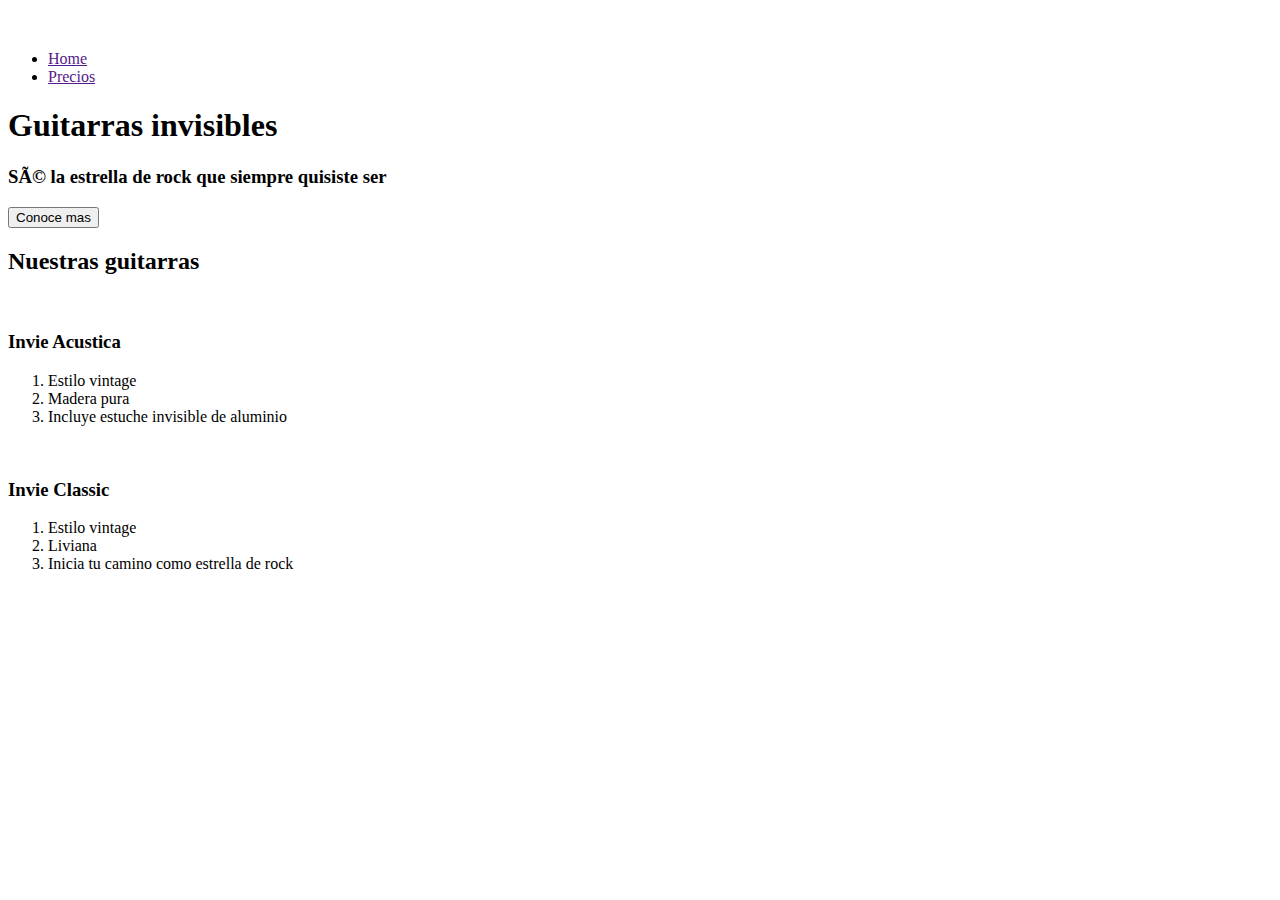
==== index.html @ 963929b4 "Estructura del 1° ejercicio web" ====
<!DOCTYPE html>
<html>
	<head>
		<meta charset=2"utf-8">
		<title>Invie - tus mejores guitarras!!</title>
	</head>

	<body>
		<header><!-- header -->
			<figure>
				<img src="">
			</figure>

			<nav> <!-- menu -->
				<ul>
					<li>
						<a href="">Home</a>
					</li>
					<li>
						<a href="">Precios</a>
					</li>
				</ul>
			</nav>
		</header>

		<section>	<!-- portada -->
			<h1>Guitarras invisibles</h1> <!-- titulo -->
			<h3>Sé la estrella de rock que siempre quisiste ser</h3>
			<button>Conoce mas</button>
		</section>

		<section>	<!-- guitarras -->
			<h2>Nuestras guitarras</h2>
			<article>
				<img src="">
				<h3>Invie Acustica</h3>
				<ol>
					<li>Estilo vintage</li>
					<li>Madera pura</li>	
					<li>Incluye estuche invisible de aluminio</li>	
				</ol>
			</article>

			<article>
				<img src="">
				<h3>Invie Classic</h3>
				<ol>
					<li>Estilo vintage</li>
					<li>Liviana</li>	
					<li>Inicia tu camino como estrella de rock</li>	
				</ol>
			</article>

		</section>

	</body>

</html>
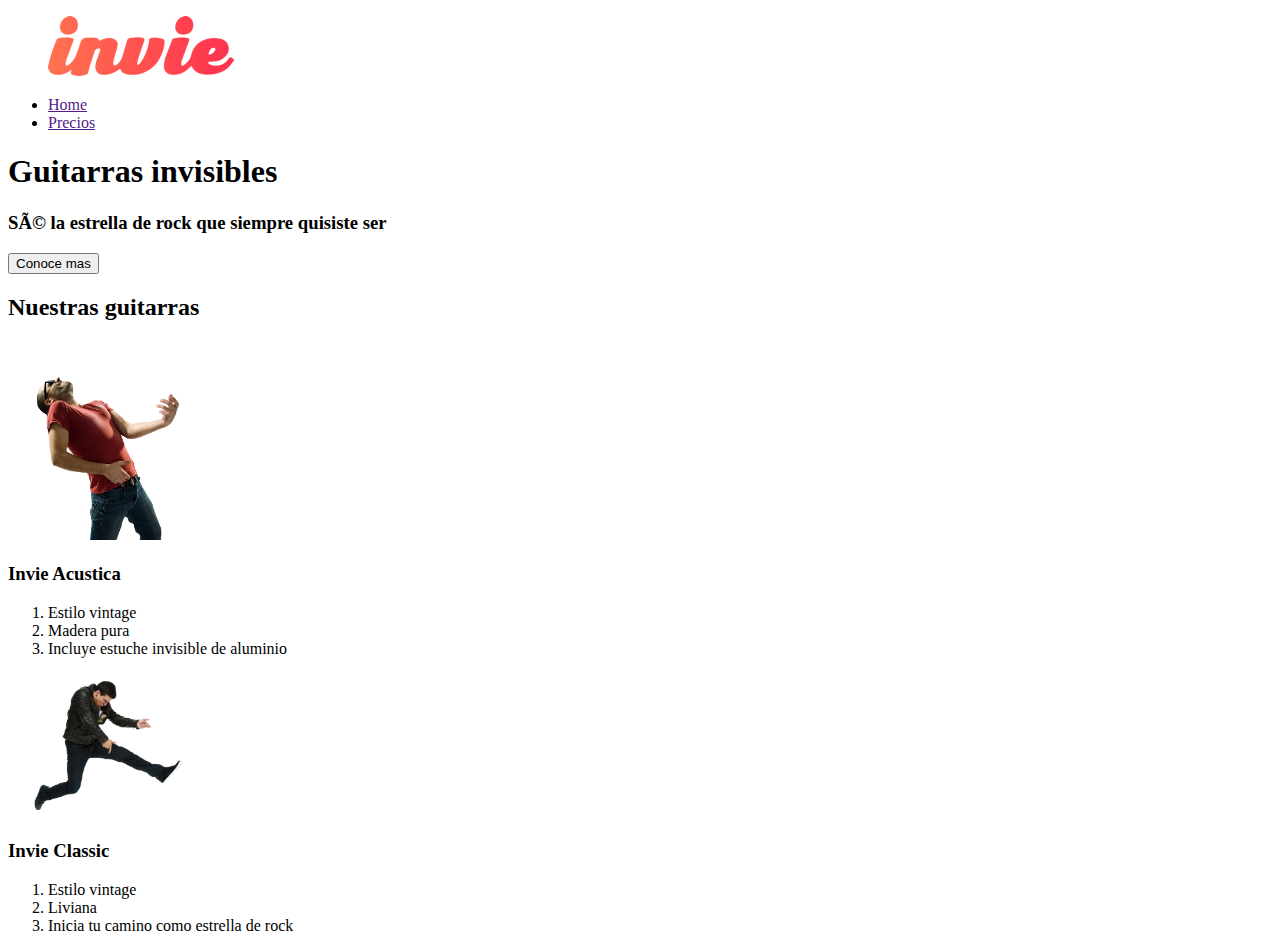
==== commit d8cb021d: "Agregando imagenes de la web" ====
--- a/index.html
+++ b/index.html
@@ -8,7 +8,7 @@
 	<body>
 		<header><!-- header -->
 			<figure>
-				<img src="">
+				<img src="images/invie.png" width="186" height="60" alt="Invie logo"/>
 			</figure>
 
 			<nav> <!-- menu -->
@@ -32,22 +32,22 @@
 		<section>	<!-- guitarras -->
 			<h2>Nuestras guitarras</h2>
 			<article>
-				<img src="">
+				<img src="images/invie-acustica.png" alt="Guitarra Invie Acustica" width="200"/>
 				<h3>Invie Acustica</h3>
 				<ol>
 					<li>Estilo vintage</li>
-					<li>Madera pura</li>	
-					<li>Incluye estuche invisible de aluminio</li>	
+					<li>Madera pura</li>
+					<li>Incluye estuche invisible de aluminio</li>
 				</ol>
 			</article>
 
 			<article>
-				<img src="">
+				<img src="images/invie-classic.png" alt="Guitarra Invie Acustica" width="200"/>
 				<h3>Invie Classic</h3>
 				<ol>
 					<li>Estilo vintage</li>
-					<li>Liviana</li>	
-					<li>Inicia tu camino como estrella de rock</li>	
+					<li>Liviana</li>
+					<li>Inicia tu camino como estrella de rock</li>
 				</ol>
 			</article>
 
@@ -55,4 +55,4 @@
 
 	</body>
 
-</html>+</html>
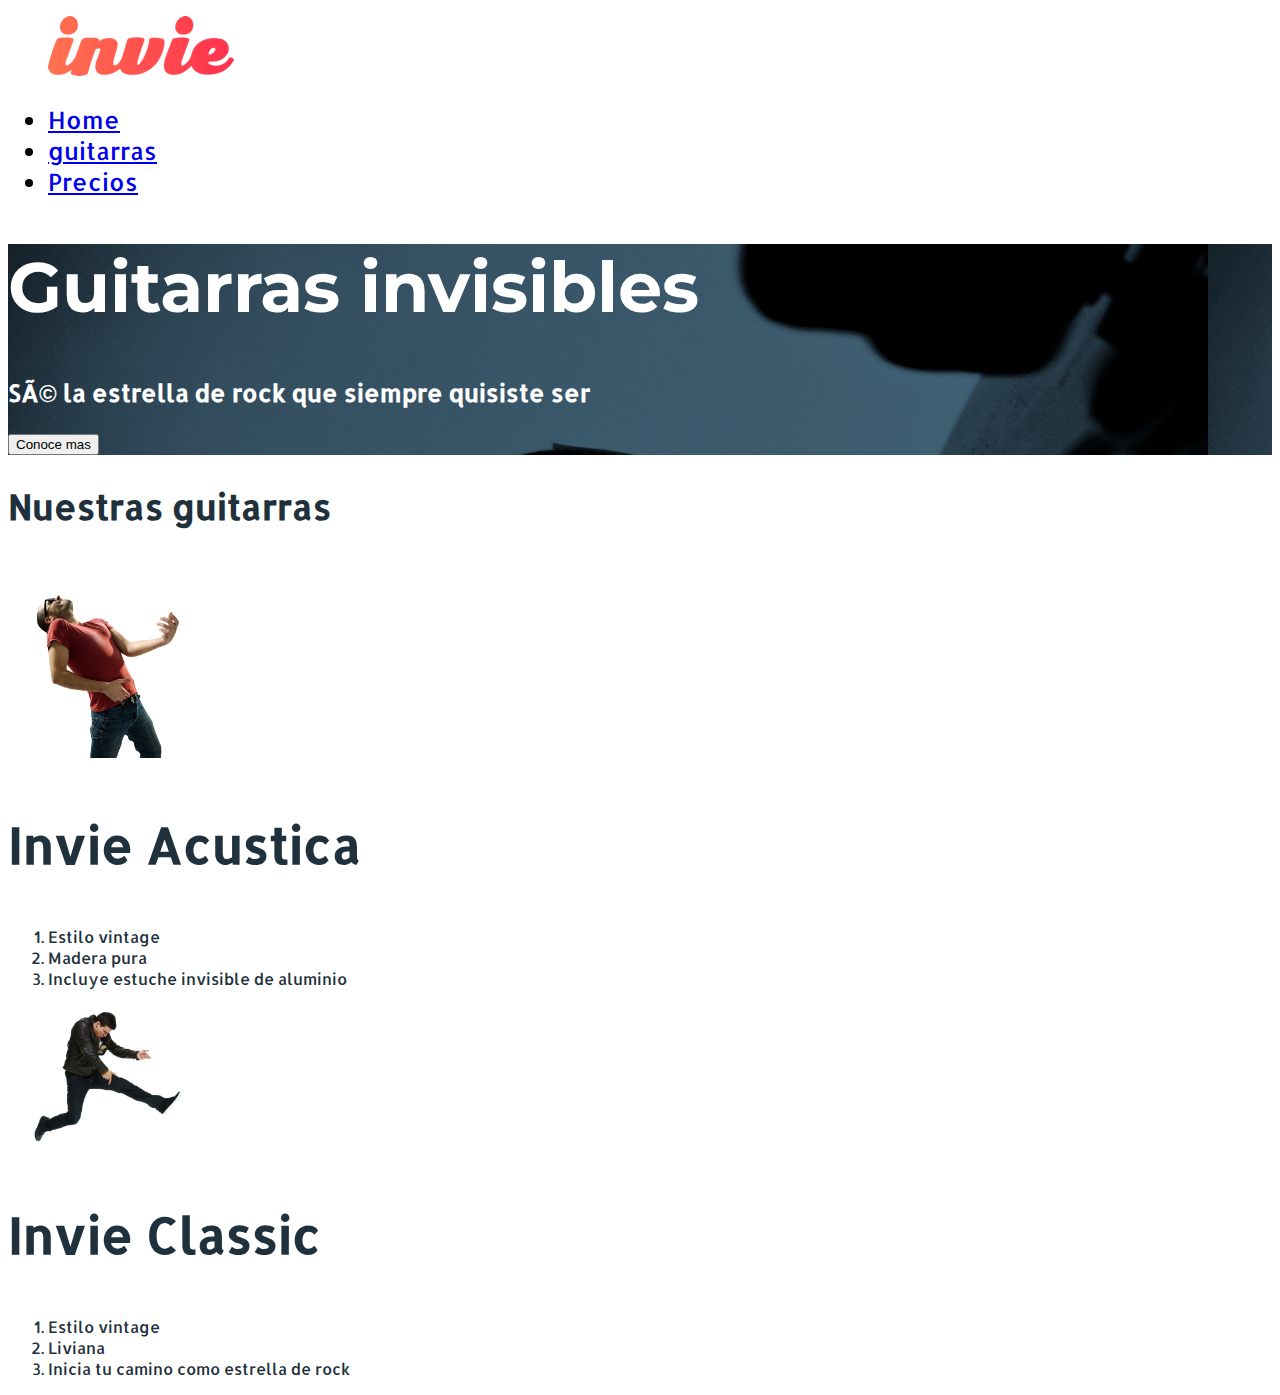
==== commit ee44ba99: "Manejo de estilos: clases, fuentes, fondo e indicador de etiquetas" ====
--- a/index.html
+++ b/index.html
@@ -3,37 +3,43 @@
 	<head>
 		<meta charset=2"utf-8">
 		<title>Invie - tus mejores guitarras!!</title>
+		<link href="https://fonts.googleapis.com/css?family=Montserrat" rel="stylesheet">
+		<link href="https://fonts.googleapis.com/css?family=Allerta|Montserrat" rel="stylesheet">
+		<link rel="stylesheet" href="css/invie.css"/>
 	</head>
 
 	<body>
-		<header><!-- header -->
+		<header id="header" class="header"><!-- header -->
 			<figure>
 				<img src="images/invie.png" width="186" height="60" alt="Invie logo"/>
 			</figure>
 
-			<nav> <!-- menu -->
+			<nav class="menu"> <!-- menu -->
 				<ul>
 					<li>
-						<a href="">Home</a>
+						<a href="index.html">Home</a>
 					</li>
 					<li>
-						<a href="">Precios</a>
+						<a href="#guitarras">guitarras</a>
+					</li>
+					<li>
+						<a href="precios.html">Precios</a>
 					</li>
 				</ul>
 			</nav>
 		</header>
 
-		<section>	<!-- portada -->
-			<h1>Guitarras invisibles</h1> <!-- titulo -->
-			<h3>Sé la estrella de rock que siempre quisiste ser</h3>
+		<section id="portada" class="portada">	<!-- portada -->
+			<h1 class="titulo">Guitarras invisibles</h1> <!-- titulo -->
+			<h3 class="title-a">Sé la estrella de rock que siempre quisiste ser</h3>
 			<button>Conoce mas</button>
 		</section>
 
-		<section>	<!-- guitarras -->
+		<section id="guitarras" class="guitarras">	<!-- guitarras -->
 			<h2>Nuestras guitarras</h2>
-			<article>
+			<article class="guitarra">
 				<img src="images/invie-acustica.png" alt="Guitarra Invie Acustica" width="200"/>
-				<h3>Invie Acustica</h3>
+				<h3 class="title-b">Invie Acustica</h3>
 				<ol>
 					<li>Estilo vintage</li>
 					<li>Madera pura</li>
@@ -41,9 +47,9 @@
 				</ol>
 			</article>
 
-			<article>
+			<article class="guitarra">
 				<img src="images/invie-classic.png" alt="Guitarra Invie Acustica" width="200"/>
-				<h3>Invie Classic</h3>
+				<h3 class="title-b">Invie Classic</h3>
 				<ol>
 					<li>Estilo vintage</li>
 					<li>Liviana</li>
--- a/css/invie.css
+++ b/css/invie.css
@@ -0,0 +1,30 @@
+
+body{
+  font-family: 'Allerta', sans-serif;
+}
+
+.titulo {
+  font-size: 70px;
+  font-family: 'Montserrat', sans-serif;
+}
+
+.title-a{
+  font-size: 24px;
+}
+.guitarras{
+  color: #1F313C;
+}
+.guitarras h2{
+  font-size: 35px;
+
+}
+.title-b{
+  font-size: 50px;
+}
+.portada{
+  background-image: url('../images/background.png') ;
+  color: white;
+}
+.menu{
+  font-size: 24px;
+}
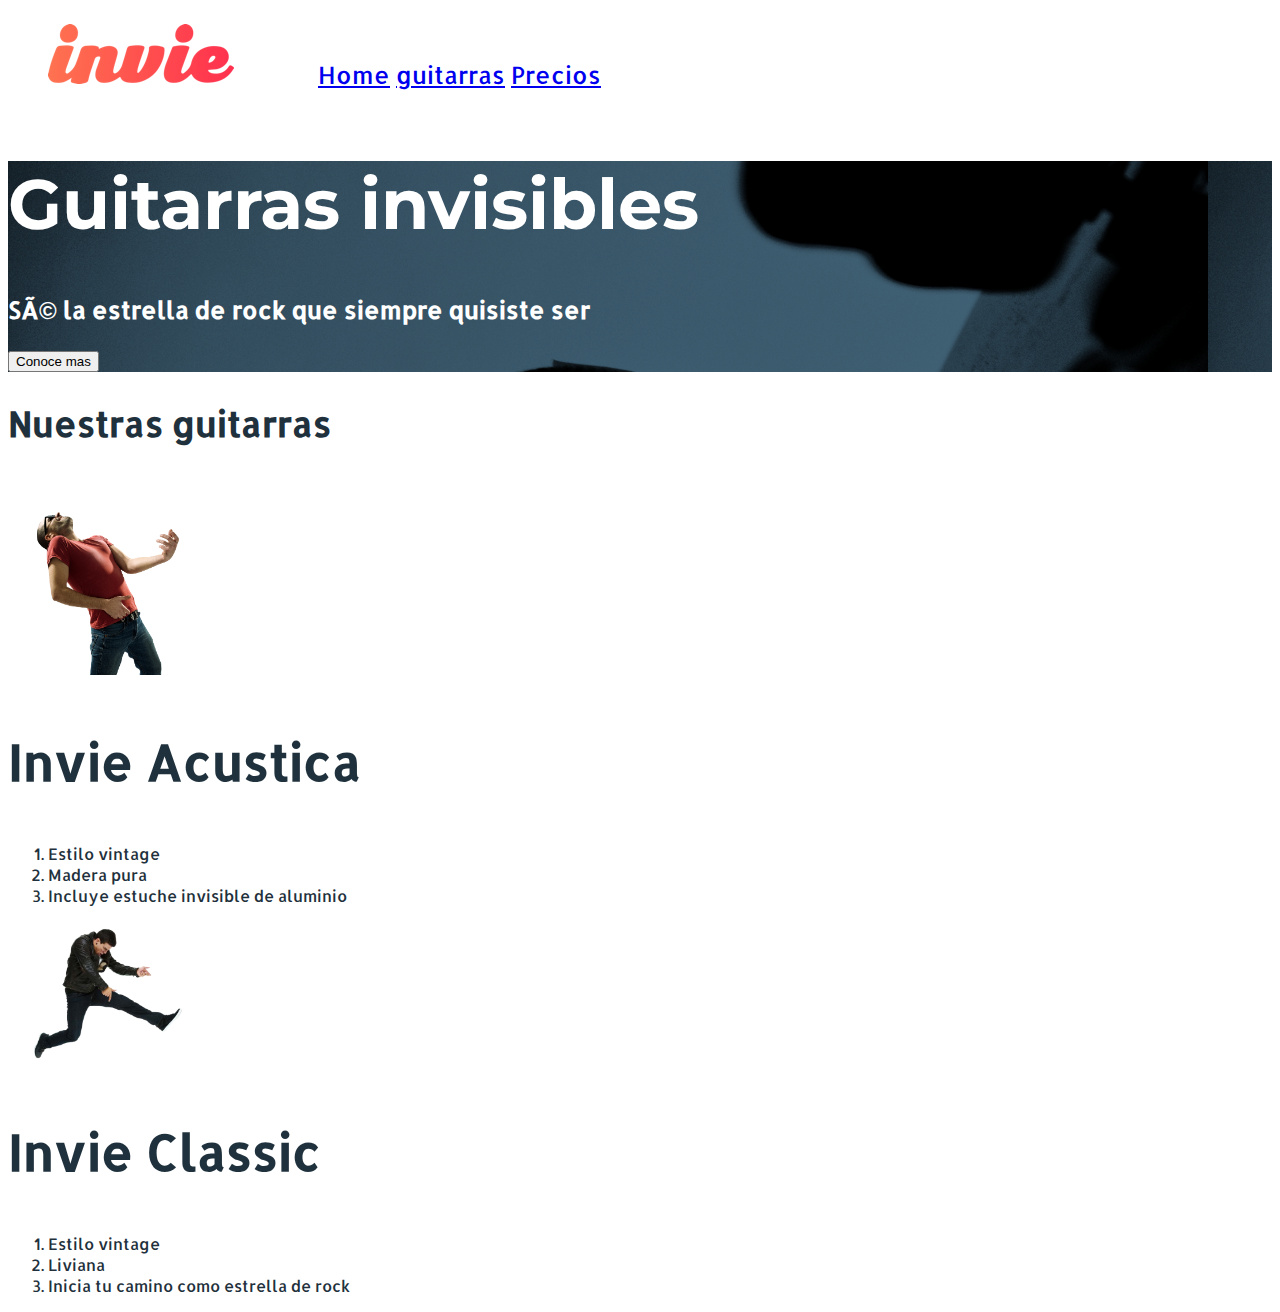
==== commit 919dd8a6: "Manejo de Display block e inline-block" ====
--- a/index.html
+++ b/index.html
@@ -10,7 +10,7 @@
 
 	<body>
 		<header id="header" class="header"><!-- header -->
-			<figure>
+			<figure class="logotipo">
 				<img src="images/invie.png" width="186" height="60" alt="Invie logo"/>
 			</figure>
 
--- a/css/invie.css
+++ b/css/invie.css
@@ -26,5 +26,13 @@
   color: white;
 }
 .menu{
+  display: inline-block;
   font-size: 24px;
 }
+
+.menu li{
+  display: inline-block;
+}
+.logotipo{
+  display: inline-block;
+}
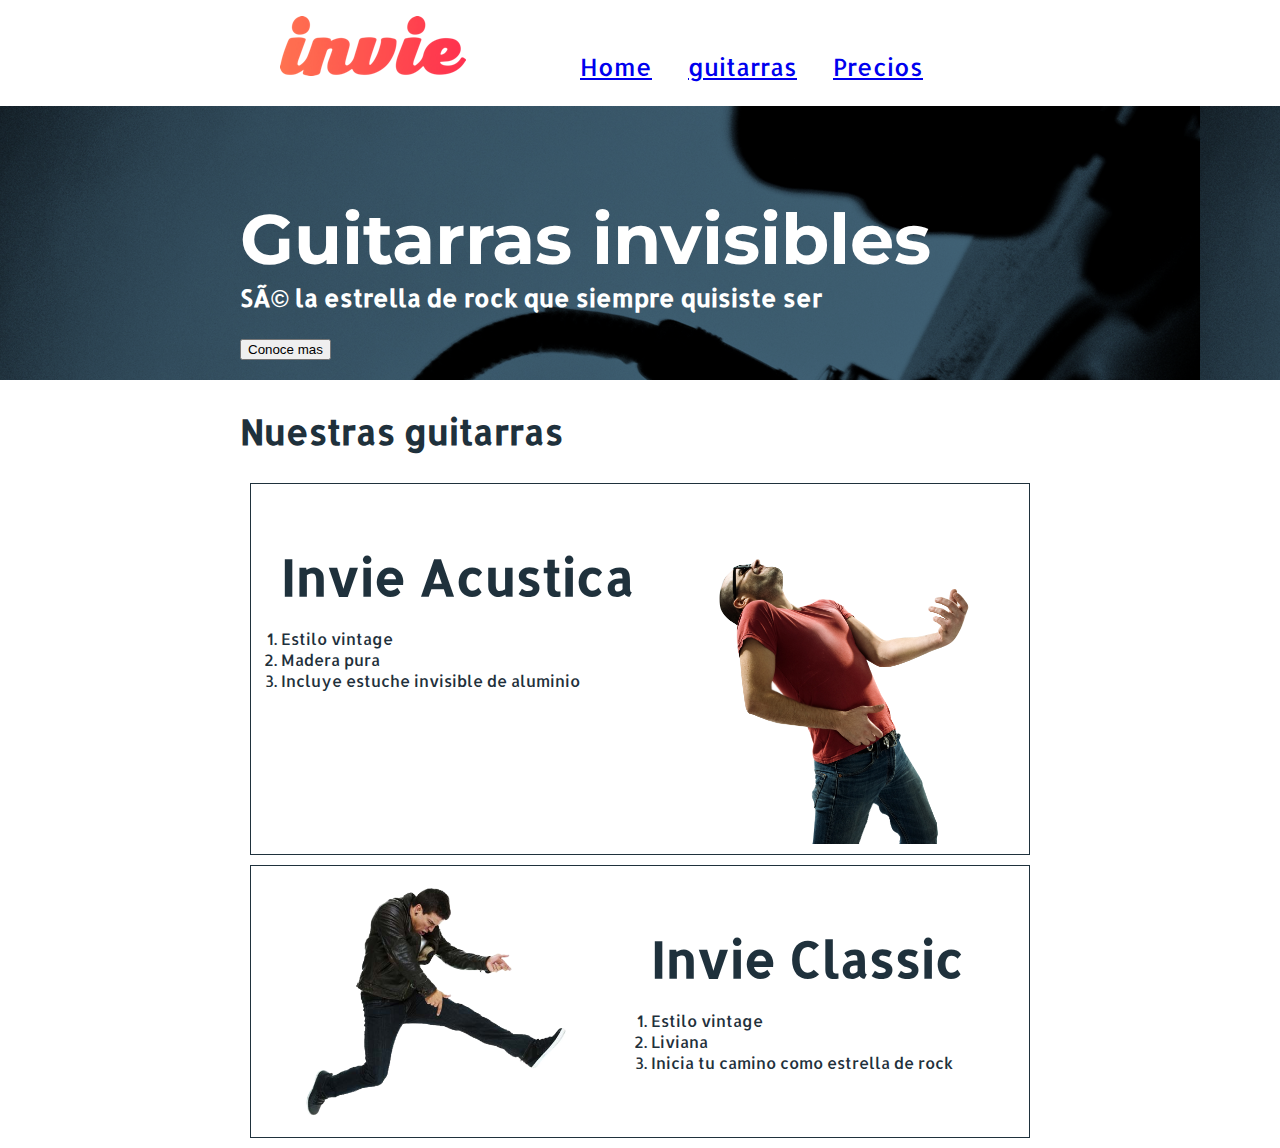
==== commit bef356b6: "Uso de float en las imagenes y padding para el acomodo de los elementos" ====
--- a/index.html
+++ b/index.html
@@ -9,7 +9,7 @@
 	</head>
 
 	<body>
-		<header id="header" class="header"><!-- header -->
+		<header id="header" class="header contenedor"><!-- header -->
 			<figure class="logotipo">
 				<img src="images/invie.png" width="186" height="60" alt="Invie logo"/>
 			</figure>
@@ -29,32 +29,41 @@
 			</nav>
 		</header>
 
-		<section id="portada" class="portada">	<!-- portada -->
+
+			<section id="portada" class="portada">	<!-- portada -->
+		<div class="contenedor">
+			<div class="contenedor">
 			<h1 class="titulo">Guitarras invisibles</h1> <!-- titulo -->
 			<h3 class="title-a">Sé la estrella de rock que siempre quisiste ser</h3>
 			<button>Conoce mas</button>
+		</div>
 		</section>
 
-		<section id="guitarras" class="guitarras">	<!-- guitarras -->
+		<section id="guitarras" class="guitarras contenedor">	<!-- guitarras -->
 			<h2>Nuestras guitarras</h2>
 			<article class="guitarra">
-				<img src="images/invie-acustica.png" alt="Guitarra Invie Acustica" width="200"/>
+				<img class="right" src="images/invie-acustica.png" alt="Guitarra Invie Acustica" width="350"/>
+			<div class="contenedor-guitarra-a">
 				<h3 class="title-b">Invie Acustica</h3>
 				<ol>
 					<li>Estilo vintage</li>
 					<li>Madera pura</li>
 					<li>Incluye estuche invisible de aluminio</li>
 				</ol>
+			</div>
+
 			</article>
 
 			<article class="guitarra">
-				<img src="images/invie-classic.png" alt="Guitarra Invie Acustica" width="200"/>
+				<img class="left" src="images/invie-classic.png" alt="Guitarra Invie Acustica" width="350"/>
+			<div class="contenedor-guitarra-b">
 				<h3 class="title-b">Invie Classic</h3>
 				<ol>
 					<li>Estilo vintage</li>
 					<li>Liviana</li>
 					<li>Inicia tu camino como estrella de rock</li>
 				</ol>
+			</div>
 			</article>
 
 		</section>
--- a/css/invie.css
+++ b/css/invie.css
@@ -1,29 +1,44 @@
-
+/**{
+  width: ;
+  height: ;
+  margin: 10px;
+  padding: 10px;
+  border: 2px solid red ;
+}*/
 body{
   font-family: 'Allerta', sans-serif;
+  margin: 0;
 }
 
 .titulo {
   font-size: 70px;
   font-family: 'Montserrat', sans-serif;
+  margin-top: 70px;
+  margin-bottom: 0;
 }
 
 .title-a{
   font-size: 24px;
+  margin-top: 0;
+
 }
 .guitarras{
   color: #1F313C;
 }
 .guitarras h2{
   font-size: 35px;
-
 }
 .title-b{
   font-size: 50px;
+  margin-bottom: 20px;
 }
 .portada{
   background-image: url('../images/background.png') ;
   color: white;
+  padding: 20px;
+}
+.portada button{
+  margin-bottom: 70px:
 }
 .menu{
   display: inline-block;
@@ -32,7 +47,37 @@
 
 .menu li{
   display: inline-block;
+  margin-left: 30px;
 }
 .logotipo{
   display: inline-block;
 }
+.contenedor {
+  width: 800px;
+  margin: auto;
+}
+
+.guitarra {
+  margin: 10px;
+  padding: 10px;
+  overflow: hidden;
+  border: 1px solid #1F313C;
+
+}
+.guitarra ol {
+  padding: 0;
+}
+.right {
+  float: right;
+}
+.left {
+  float: left;
+}
+
+.contenedor-guitarra-b {
+  margin-left: 370px;
+  padding-left: 20px;
+}
+.contenedor-guitarra-a {
+  padding-left: 20px;
+}
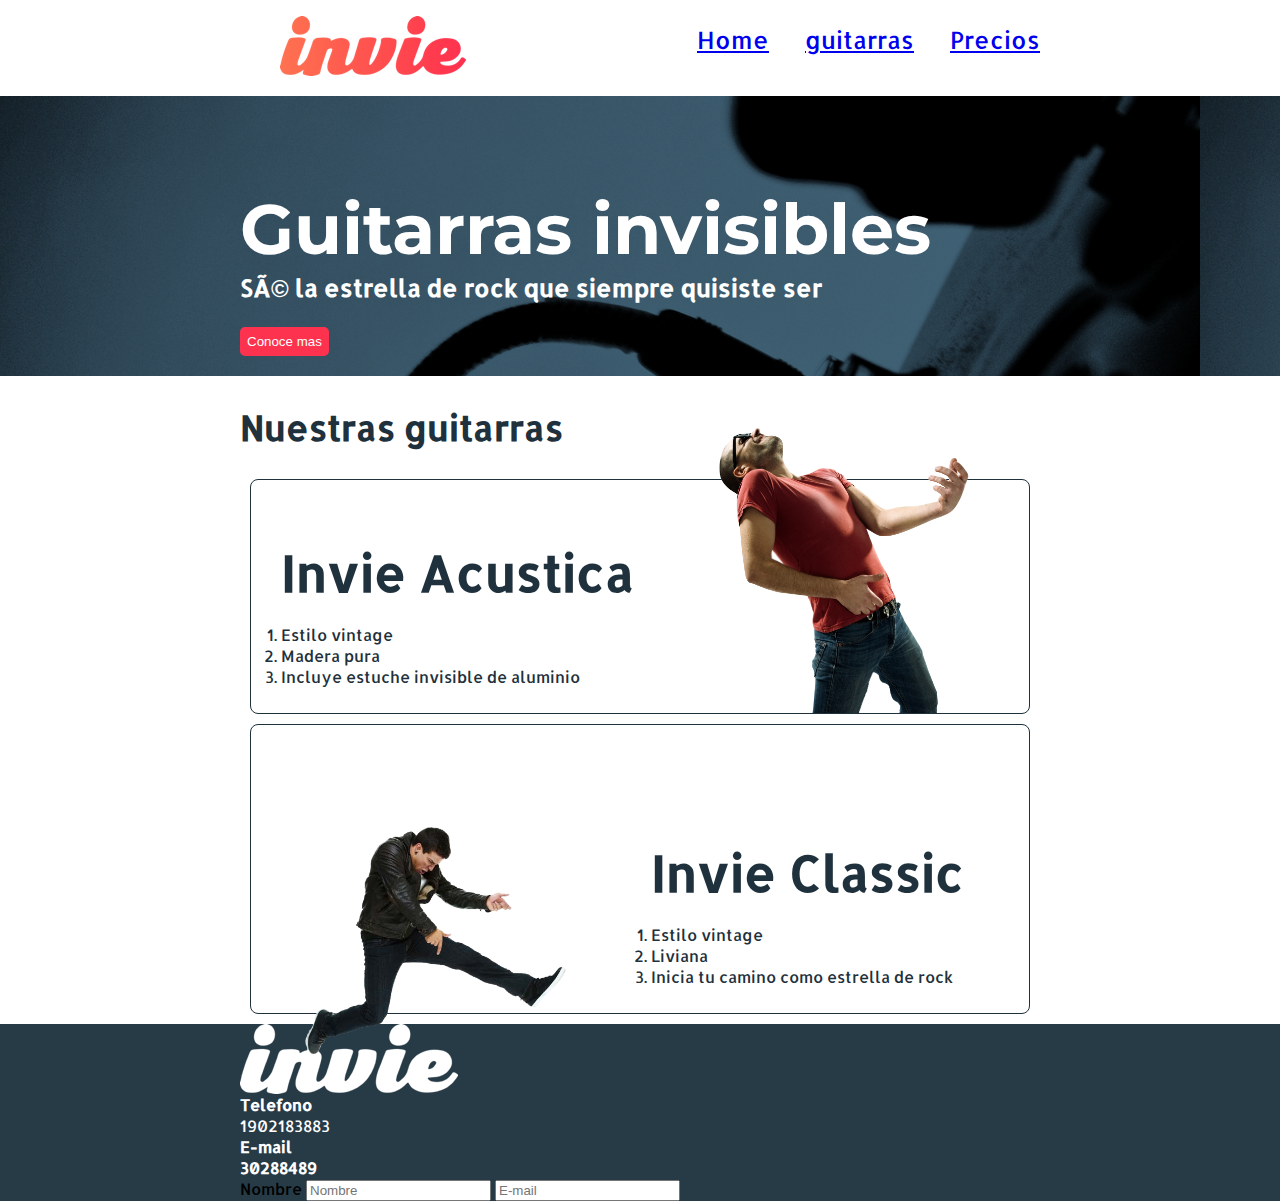
==== commit bbd16952: "Inicio de footer, campos de contacto funcionables" ====
--- a/index.html
+++ b/index.html
@@ -68,6 +68,23 @@
 
 		</section>
 
+		<footer class="footer">
+			<div class="contenedor">
+			<div class="contacto">
+					 <img src="images/invie-white.png" alt="logotipo_blanco"/>
+					<a href="tel:+570192987378"> <strong> Telefono </strong> <span>1902183883</span>  </a>
+					<a href="mailto:contact@invie.com"><strong>E-mail</strong> <strong>30288489</strong></a>
+				</div>
+
+			<form class="formulario">
+				<label for="nombre">Nombre</label>
+				<input type="text" name="" id="nombre" required value="" placeholder="Nombre"/>
+				<input type="email" name="" required value="" placeholder="E-mail">
+			</form>
+
+			</div>
+		</footer>
+
 	</body>
 
 </html>
--- a/css/invie.css
+++ b/css/invie.css
@@ -9,7 +9,13 @@
   font-family: 'Allerta', sans-serif;
   margin: 0;
 }
-
+button{
+  border-radius: 5px;
+  border:none;
+  padding: 7px;
+  background: #fd324e;
+  color: white;
+}
 .titulo {
   font-size: 70px;
   font-family: 'Montserrat', sans-serif;
@@ -43,6 +49,8 @@
 .menu{
   display: inline-block;
   font-size: 24px;
+  position: absolute;
+  right: 0;
 }
 
 .menu li{
@@ -60,8 +68,9 @@
 .guitarra {
   margin: 10px;
   padding: 10px;
-  overflow: hidden;
+  /*overflow: hidden;*/
   border: 1px solid #1F313C;
+  border-radius: 8px;
 
 }
 .guitarra ol {
@@ -69,9 +78,13 @@
 }
 .right {
   float: right;
+  position: relative;
+  top: -127px;
 }
 .left {
   float: left;
+  position: relative;
+  top: 80px;
 }
 
 .contenedor-guitarra-b {
@@ -81,3 +94,20 @@
 .contenedor-guitarra-a {
   padding-left: 20px;
 }
+.header{
+  position: relative;
+}
+.footer {
+  background: #273b47;
+}
+
+.contacto img{
+  display: block;
+}
+.contacto strong{
+  display: block;
+}
+.contacto a{
+  color: white;
+  text-decoration: none;
+}
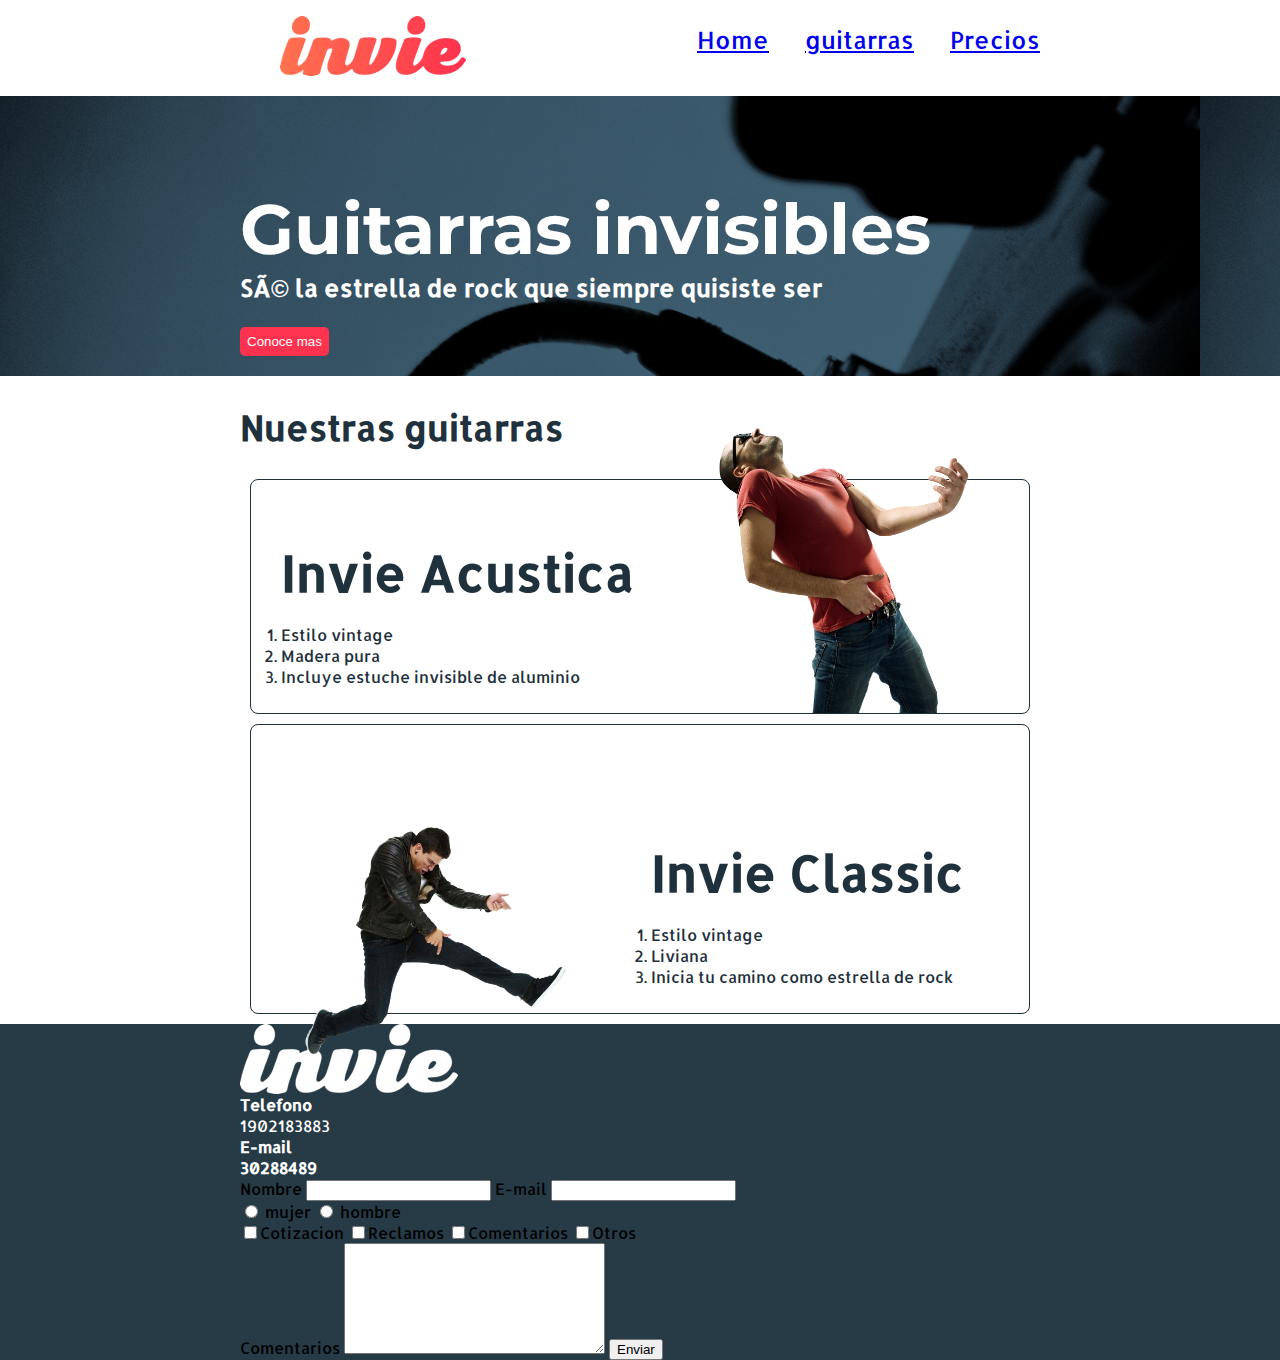
==== commit 08950013: "Agregado de form a el footer" ====
--- a/index.html
+++ b/index.html
@@ -78,8 +78,41 @@
 
 			<form class="formulario">
 				<label for="nombre">Nombre</label>
-				<input type="text" name="" id="nombre" required value="" placeholder="Nombre"/>
-				<input type="email" name="" required value="" placeholder="E-mail">
+				<input type="text" name="nombre" id="nombre" required />
+				<label for="email">E-mail</label>
+				<input type="email" name="email" id="email" required value="" />
+
+					<div class="sexo">
+						<label for="mujer">
+							<input type="radio" id="mujer"name="sexo" value="mujer" /> mujer
+						</label>
+						<label for="hombre">
+							<input type="radio" id="hombre"name="sexo" value="hombre" /> hombre
+						</label>
+
+					</div>
+
+					<div class="intereses">
+						<label for="cotizacion">
+							<input type="checkbox" name="intereses" id="cotizacion"  value="cotizacion"/>Cotizacion
+						</label>
+						<label for="reclamos">
+							<input type="checkbox" name="intereses" id="reclamos" value="reclamos" />Reclamos
+						</label>
+						<label for="comentarios">
+							<input type="checkbox" name="intereses" id="comentarios"  value="comentarios"/>Comentarios
+						</label>
+						<label for="otros">
+							<input type="checkbox" name="intereses" id="otros" value="otros" />Otros
+						</label>
+					</div>
+
+					<div class="">
+						<label for="comentarios">Comentarios</label>
+						<textarea name="comentarios" rows="7" cols="30"></textarea>
+						<input type="submit" name="enviar" value="Enviar"/>
+					</div>
+
 			</form>
 
 			</div>
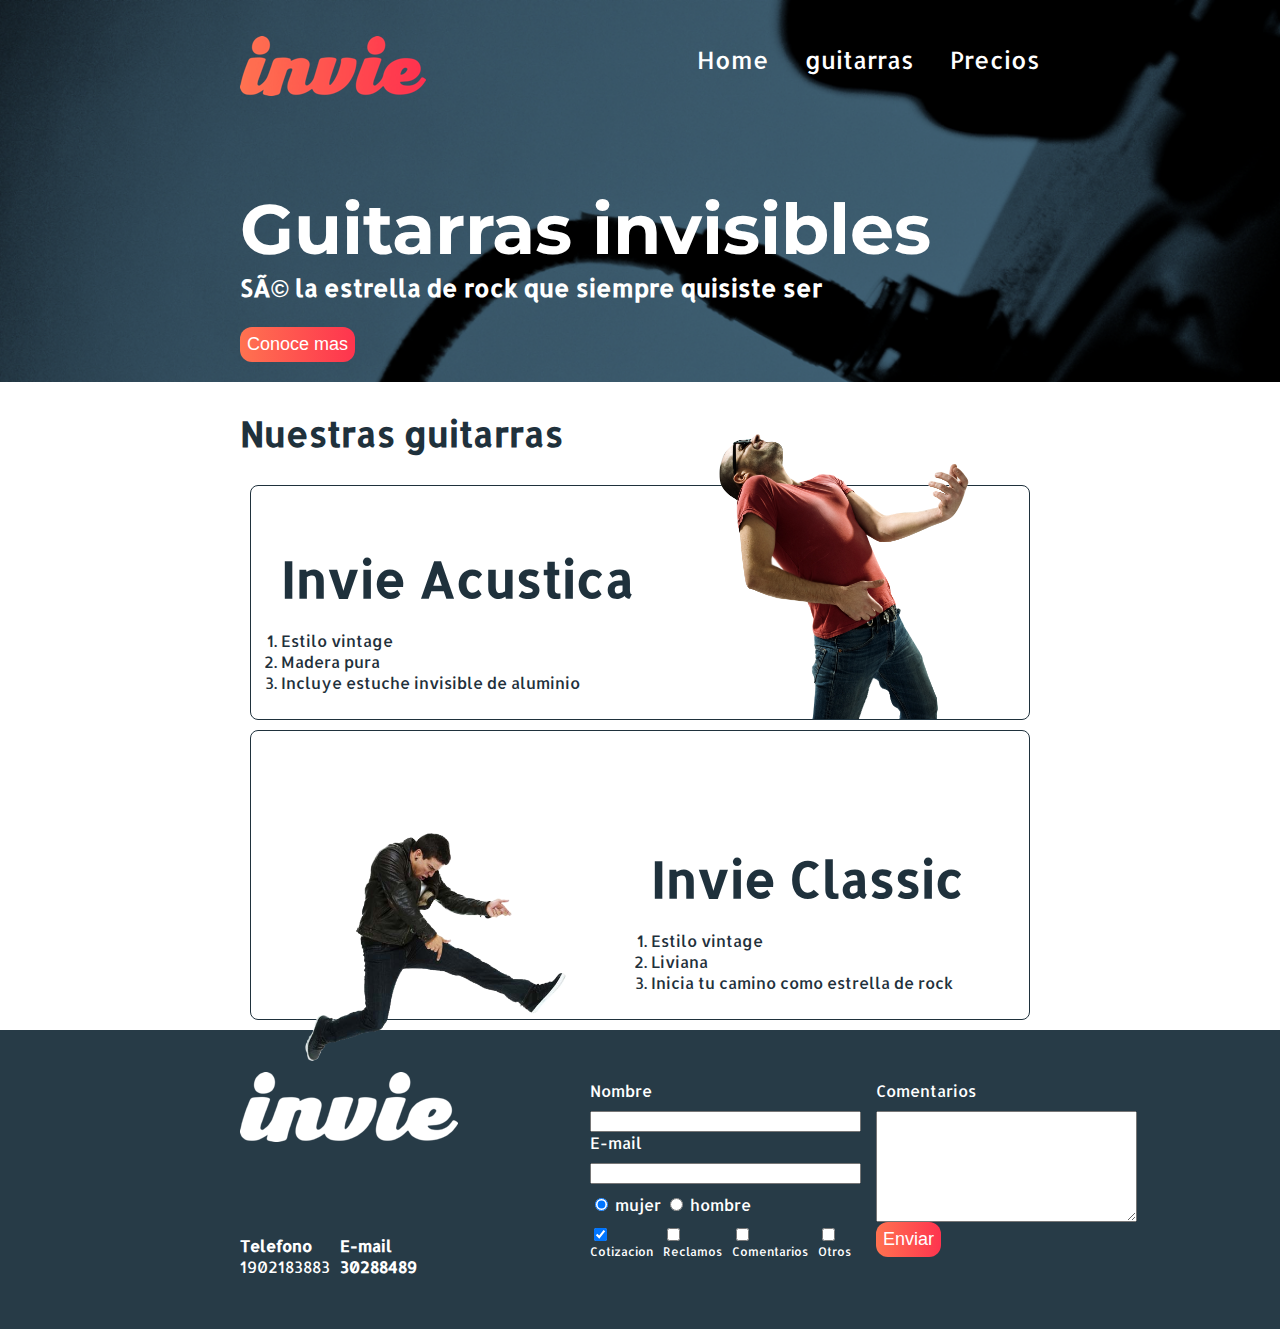
==== commit 9fb8656e: "Sitio web finalizado version beta 1.0" ====
--- a/index.html
+++ b/index.html
@@ -9,33 +9,33 @@
 	</head>
 
 	<body>
-		<header id="header" class="header contenedor"><!-- header -->
-			<figure class="logotipo">
-				<img src="images/invie.png" width="186" height="60" alt="Invie logo"/>
-			</figure>
-
-			<nav class="menu"> <!-- menu -->
-				<ul>
-					<li>
-						<a href="index.html">Home</a>
-					</li>
-					<li>
-						<a href="#guitarras">guitarras</a>
-					</li>
-					<li>
-						<a href="precios.html">Precios</a>
-					</li>
-				</ul>
-			</nav>
-		</header>
 
 
 			<section id="portada" class="portada">	<!-- portada -->
+				<header id="header" class="header contenedor"><!-- header -->
+					<figure class="logotipo">
+						<img src="images/invie.png" width="186" height="60" alt="Invie logo"/>
+					</figure>
+
+					<nav class="menu"> <!-- menu -->
+						<ul>
+							<li>
+								<a href="index.html">Home</a>
+							</li>
+							<li>
+								<a href="#guitarras">guitarras</a>
+							</li>
+							<li>
+								<a href="precios.html">Precios</a>
+							</li>
+						</ul>
+					</nav>
+				</header>
 		<div class="contenedor">
 			<div class="contenedor">
 			<h1 class="titulo">Guitarras invisibles</h1> <!-- titulo -->
 			<h3 class="title-a">Sé la estrella de rock que siempre quisiste ser</h3>
-			<button>Conoce mas</button>
+			<button class="button">Conoce mas</button>
 		</div>
 		</section>
 
@@ -77,14 +77,14 @@
 				</div>
 
 			<form class="formulario">
-				<label for="nombre">Nombre</label>
-				<input type="text" name="nombre" id="nombre" required />
-				<label for="email">E-mail</label>
-				<input type="email" name="email" id="email" required value="" />
-
+				<div class="col1">
+					<label for="nombre">Nombre</label>
+					<input type="text" name="nombre" id="nombre" required />
+					<label for="email">E-mail</label>
+					<input type="email" name="email" id="email" required value="" />
 					<div class="sexo">
 						<label for="mujer">
-							<input type="radio" id="mujer"name="sexo" value="mujer" /> mujer
+							<input type="radio" id="mujer" checked name="sexo" value="mujer" /> mujer
 						</label>
 						<label for="hombre">
 							<input type="radio" id="hombre"name="sexo" value="hombre" /> hombre
@@ -93,8 +93,9 @@
 					</div>
 
 					<div class="intereses">
+
 						<label for="cotizacion">
-							<input type="checkbox" name="intereses" id="cotizacion"  value="cotizacion"/>Cotizacion
+							<input type="checkbox" checked name="intereses" id="cotizacion"  value="cotizacion"/>Cotizacion
 						</label>
 						<label for="reclamos">
 							<input type="checkbox" name="intereses" id="reclamos" value="reclamos" />Reclamos
@@ -106,11 +107,13 @@
 							<input type="checkbox" name="intereses" id="otros" value="otros" />Otros
 						</label>
 					</div>
+				</div>
 
-					<div class="">
+
+					<div class="col2">
 						<label for="comentarios">Comentarios</label>
 						<textarea name="comentarios" rows="7" cols="30"></textarea>
-						<input type="submit" name="enviar" value="Enviar"/>
+						<input type="submit" class="button" name="enviar" value="Enviar"/>
 					</div>
 
 			</form>
--- a/css/invie.css
+++ b/css/invie.css
@@ -9,12 +9,16 @@
   font-family: 'Allerta', sans-serif;
   margin: 0;
 }
-button{
-  border-radius: 5px;
+.button{
+  border-radius: 12px;
   border:none;
   padding: 7px;
   background: #fd324e;
   color: white;
+  padding: 7px;
+  cursor: pointer;
+  font-size: 18px;
+  background: linear-gradient(to left, #fe344e, #ff7250);
 }
 .titulo {
   font-size: 70px;
@@ -40,8 +44,9 @@
 }
 .portada{
   background-image: url('../images/background.png') ;
-  color: white;
-  padding: 20px;
+  background-size: cover;
+  color: white;
+    padding: 20px;
 }
 .portada button{
   margin-bottom: 70px:
@@ -56,9 +61,18 @@
 .menu li{
   display: inline-block;
   margin-left: 30px;
-}
+  line-height: 20px;
+  color: white;
+}
+
+.menu a{
+  color: white;
+  text-decoration: none;
+}
+
 .logotipo{
   display: inline-block;
+  margin-left: 0px;
 }
 .contenedor {
   width: 800px;
@@ -101,6 +115,13 @@
   background: #273b47;
 }
 
+.contacto{
+  display: flex;
+  width: 300px;
+  flex-wrap: wrap;
+  align-items: center;
+}
+
 .contacto img{
   display: block;
 }
@@ -110,4 +131,70 @@
 .contacto a{
   color: white;
   text-decoration: none;
-}
+  margin: 10px 10px 10px 0px;
+}
+.footer .contenedor{
+  display: flex;
+  justify-content: space-between;
+}
+.formulario{
+  display: flex;
+  width: 400px;
+  color: white;
+  padding: 50px;
+}
+
+.col1, .col2{
+  display: flex;
+  flex-direction: column;
+}
+.col1{
+  margin-right: 15px;
+}
+
+.col2{
+  align-items: flex-start;
+}
+
+.intereses label{
+  font-size: 12px;
+}
+.formulario label, .sexo, .intereses{
+  margin-bottom: 10px;
+}
+
+.intereses {
+  display: flex;
+flex-direction: row;
+}
+
+.intereses label{
+  margin-right: 10px;
+}
+
+.sexo{
+  margin-top: 10px;
+}
+
+table{
+  width: 100%;
+}
+
+th{
+  background: #273b47;
+  color: white;
+}
+
+th{
+  padding: 10px 20px;
+  text-align: left;
+  }
+
+  td{
+padding: 20px;
+  }
+
+table, td, th{
+  border: 1px solid #273b47;
+  border-collapse: collapse;
+}
